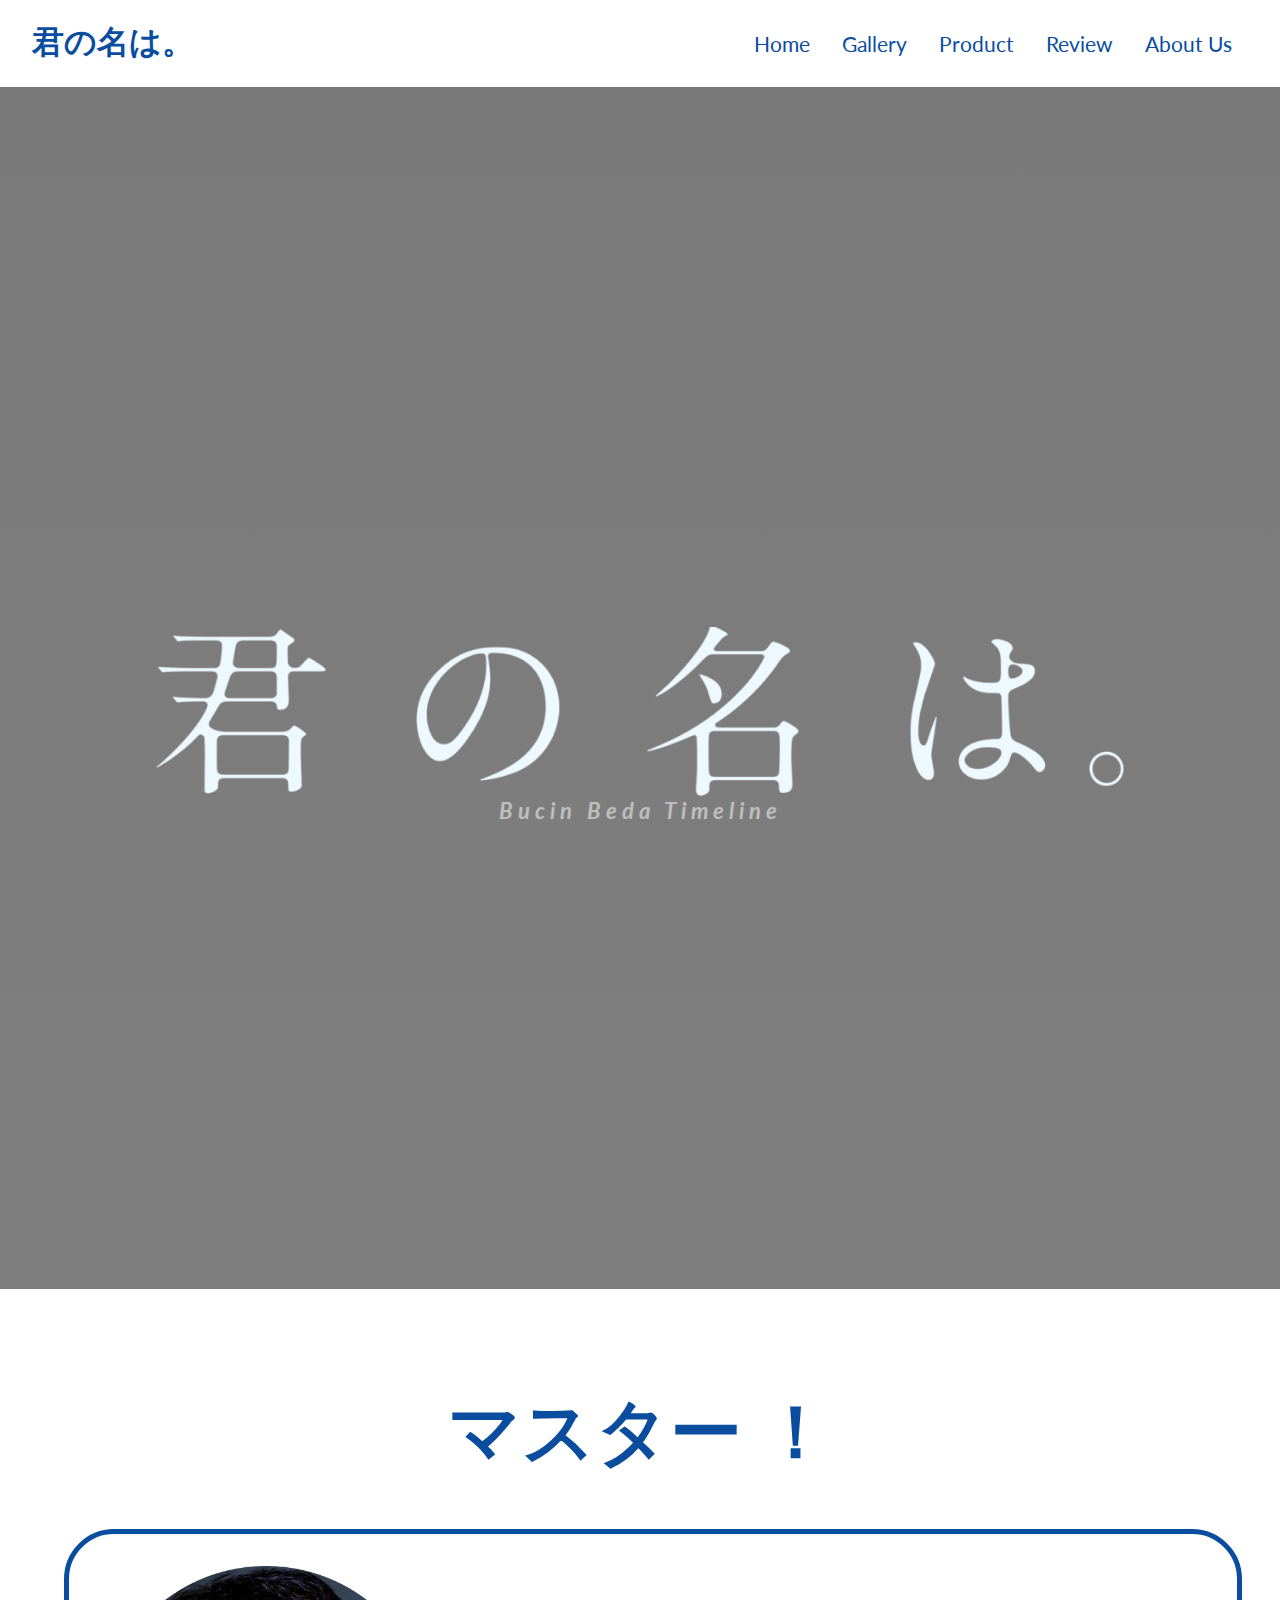
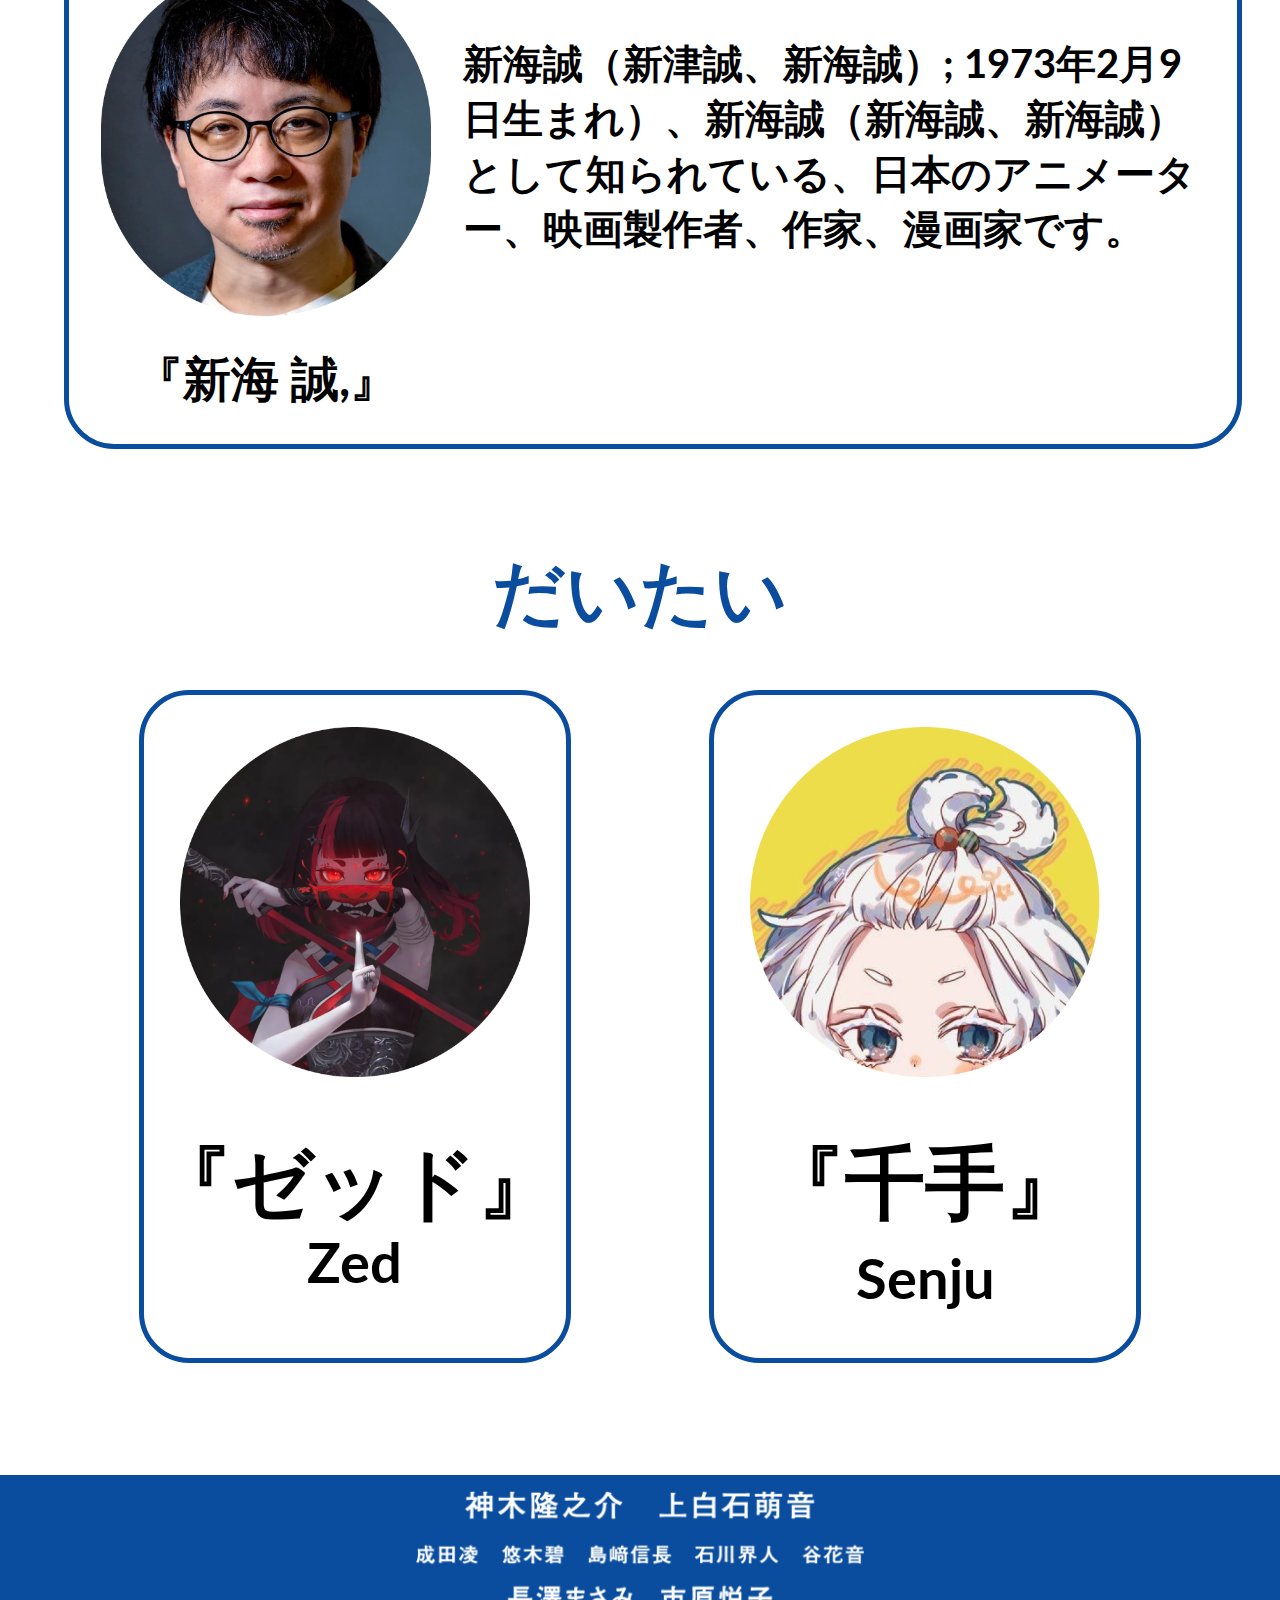
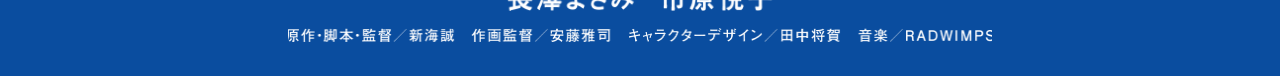
==== AboutUs.html @ 85a76c5c "about us" ====
<!DOCTYPE html>
<html lang="en">
  <head>
    <meta charset="UTF-8" />
    <meta http-equiv="X-UA-Compatible" content="IE=edge" />
    <meta name="viewport" content="width=device-width, initial-scale=1.0" />
    <link rel="stylesheet" href="About_styles.css" />
    <script src="script.js" defer></script>
    <title>Waifu Wangy Wangy</title>
  </head>
  <body>
    <!-- Start Navbar -->
    <nav class="navbar">
      <h1 class="brand-title">君の名は。</h1>
      <a href="#" class="hamburger">
        <span class="bar"></span>
        <span class="bar"></span>
        <span class="bar"></span>
      </a>
      <div class="navbar-links">
        <ul>
          <li><a href="index.html" class="active">Home</a></li>
          <li><a href="Gallery.html">Gallery</a></li>
          <li><a href="Product.html">Product</a></li>
          <li><a href="#">Review</a></li>
          <li><a href="AboutUs.html">About Us</a></li>
        </ul>
      </div>
    </nav>
    <!-- End Navbar -->

    <!-- Start Landing Page -->
    <div class="main-about">
      <div class="main-img">
        <img src="about/UrName.png" alt="" class="title-img" />
        <h1>Bucin Beda Timeline</h1>
      </div>
    </div>
    <!-- End Landing -->

    <!-- Start Sensei -->
    <div class="sensei-section">
      <h1 class="sensei-title">マスター ！</h1>
      <div class="card-sensei">
        <div class="profile-sensei">
          <img src="about/sensei-img.png" alt="" />
          <h1>『新海 誠,』</h1>
        </div>
        <p class="text-sensei">新海誠（新津誠、新海誠）; 1973年2月9日生まれ）、新海誠（新海誠、新海誠）として知られている、日本のアニメーター、映画製作者、作家、漫画家です。</p>
      </div>
    </div>

    <!-- End Sensei -->

    <!-- Start Creator -->

    <div class="creator-section">
      <h1 class="creator-title">だいたい</h1>
      <div class="creator-list">
        <div class="creator-card">
          <img src="about/Zed_pfp.png" alt="" />
          <h1>『ゼッド』</h1>
          <h2 class="Zed">Zed</h2>
        </div>
        <div class="creator-card">
          <img src="about/Senju_pfp.png" alt="" />
          <h1>『千手』</h1>
          <h2 class="Senju">Senju</h2>
        </div>
        <!-- <div class="creator-card-back">
          <h1>『千手』</h1>
          <h2 class="Senju">Senju</h2>
        </div> -->
      </div>
    </div>
    <!-- End Creator -->

    <!-- Start Footer -->
    <div class="footer-section">
      <img src="img/footer-text1.png" alt="" class="footer-text" />
      <img src="img/footer-text2.png" alt="" class="footer-text2" />
    </div>
    <!-- End Footer -->
  </body>
</html>
---- About_styles.css ----
@import url("https://fonts.googleapis.com/css2?family=Lato:ital,wght@0,100;0,300;0,400;0,700;0,900;1,900&family=Poppins:wght@200;300;400;500;600;700;800;900&display=swap");

* {
  box-sizing: border-box;
  font-family: "Lato", sans-serif;
}

body {
  margin: 0;
  padding: 0;
  /* height: 8000px; */
  animation: fadeInAnimation ease 1.5s;
  animation-iteration-count: 1;
  animation-fill-mode: forwards;
}
@keyframes fadeInAnimation {
  0% {
    opacity: 0;
  }
  100% {
    opacity: 1;
  }
}

/* Start Navbar */
.navbar {
  display: flex;
  position: relative;
  justify-content: space-between;
  align-items: center;
  background-color: white;
  color: black;
  margin: 0 2rem 0;
}

.brand-title {
  font-size: 2rem;
  color: rgba(10, 77, 159, 1);
  font-weight: 500;
  cursor: pointer;
  font-weight: bold;
}

.navbar-links {
  height: 100%;
}

.navbar-links ul {
  display: flex;
  margin: 0;
  padding: 0;
}

.navbar-links li {
  list-style: none;
}

.navbar-links li a {
  display: block;
  text-decoration: none;
  color: rgba(10, 77, 159, 1);
  padding: 1rem;
  font-size: 1.3rem;
}

.navbar-links li a:hover {
  color: rgba(10, 77, 159, 0.3);
  transition: all 0.5s;
}

.hamburger {
  position: absolute;
  right: 1rem;
  display: none;
  flex-direction: column;
  justify-content: space-between;
  width: 30px;
  height: 21px;
}

.hamburger .bar {
  height: 3px;
  width: 100%;
  background-color: black;
  border-radius: 10px;
}
/* End Navbar */

/* Start Landing Page */
.main-img {
  background-image: linear-gradient(rgba(0, 0, 0, 0.527), rgba(0, 0, 0, 0.5)), url(https://data.whicdn.com/images/332335753/original.gif);
  /* background-image: url(about/About-bg.png); */
  position: relative;
  width: 100%;
  background-size: cover;
  display: flex;
  align-items: center;
  flex-direction: column;
  padding-bottom: 50vh;
  overflow: hidden;
}

.title-img {
  padding-top: 60vh;
  width: 1000px;
  height: 50%;
  padding-bottom: 0rem;
  animation: fadeInAnimation ease 5s;
  animation-iteration-count: 1;
  animation-fill-mode: forwards;
  padding-left: 1rem;
  padding-right: 1rem;
}

.main-img h1 {
  margin-top: -2vh;

  color: white;
  font-size: 1.4rem;
  font-style: italic;
  opacity: 0.5;
  letter-spacing: 5px;
}
/* End Landing Page */

/* Start Sensei */

.sensei-title {
  color: rgba(10, 77, 159, 1);
  padding-top: 3rem;
  font-size: 4.5rem;
  text-align: center;
}

.profile-sensei {
  display: flex;
  flex-direction: column;
  align-items: center;
}

.profile-sensei img {
  margin-top: 2rem;
  width: 330px;
  height: 350px;
}

.profile-sensei h1 {
  font-size: 3rem;
}

.card-sensei {
  position: relative;
  left: 4rem;
  padding-left: 2rem;
  padding-right: 2rem;
  max-width: 92%;
  height: 90%;
  display: flex;
  flex-direction: row;
  border: solid rgba(10, 77, 159, 1) 5px;
  border-radius: 50px;
}

.text-sensei {
  display: flex;
  font-size: 2.5rem;
  font-weight: bold;
  padding-left: 2rem;
  padding-top: 3.9rem;
  overflow-wrap: break-word;
}

.sensei-section {
  overflow: hidden;
}
/* End Sensei */

/* Start Creator */
.creator-title {
  color: rgba(10, 77, 159, 1);
  padding-top: 3rem;
  font-size: 4.5rem;
  text-align: center;
}

.creator-card {
  display: flex;
  flex-direction: column;
  align-items: center;
  border: solid rgba(10, 77, 159, 1) 5px;
  border-radius: 50px;
  width: 27rem;
}

.creator-list :hover {
  transform-style: preserve-3d;
  transition: all 0.5s;
  transform: rotateY(-180deg);
  /* backface-visibility: hidden; */
  visibility: hidden;
}

.creator-card img {
  margin-top: 2rem;
  width: 350px;
  height: 350px;
}

.creator-card h1 {
  font-size: 5rem;
}

.Zed {
  margin-top: -4rem;
  font-size: 3.5rem;
}

.Senju {
  margin-top: -3rem;
  font-size: 3.5rem;
}

.creator-list {
  display: flex;
  flex-direction: row;
  justify-content: space-evenly;
  padding-bottom: 7rem;
}

/* End Creator */

/* Start Footer */
.footer-section {
  position: relative;
  /* top: 305vh; */
  background-color: rgba(10, 77, 159, 1);
  display: flex;
  flex-direction: column;
  align-items: center;
  justify-content: center;
}

.footer-text {
  padding-top: 1rem;
  width: 35%;
  padding-bottom: 1.1rem;
}

.footer-text2 {
  width: 55%;
  padding-bottom: 2.1rem;
}
/* End Footer */

@media (max-width: 800px) {
  /* Start Navbar */
  .navbar {
    flex-direction: column;
    align-items: flex-start;
    margin: 0;
  }

  .hamburger {
    display: flex;
    margin-top: 30px;
  }

  .navbar-links {
    display: none;
    width: 100%;
  }

  .navbar-links ul {
    width: 100%;
    flex-direction: column;
  }

  .navbar-links ul li {
    text-align: center;
  }

  .navbar-links ul li a {
    padding: 0.5rem 1rem;
    transition: all 0.5s;
    background-color: rgba(255, 255, 255, 1);
    color: rgba(10, 77, 159, 1);
  }

  .navbar-links ul li a:hover {
    color: rgba(10, 77, 159, 1);
    font-weight: bold;
    background-color: white;
  }

  .navbar-links.active {
    display: flex;
  }

  /* Start Landing Page */
  .main-img {
    background-image: linear-gradient(rgba(0, 0, 0, 0.527), rgba(0, 0, 0, 0.5)), url(https://data.whicdn.com/images/314292689/original.gif);
    background-position: center;
  }
  .title-img {
    width: 400px;
    height: 50%;
  }
  .main-img h1 {
    margin-top: 1vh;
    font-size: 0.9rem;
  }
  /* Start Sensei */

  .sensei-title {
    font-size: 3.5rem;
  }

  .card-sensei {
    flex-direction: column;
    max-width: 77%;
  }

  .text-sensei {
    margin-top: 0rem;
    font-size: 1.5rem;
    padding-right: 1rem;
  }

  .profile-sensei img {
    width: 230px;
    height: 250px;
  }
  .profile-sensei h1 {
    font-size: 2.4rem;
    margin-bottom: -2rem;
  }

  /* Star Creator */

  .creator-title {
    font-size: 3.5rem;
    margin-bottom: -2rem;
  }
  .creator-list {
    flex-direction: column;
    align-items: center;
  }
  .creator-card {
    margin-top: 4rem;
    width: 22rem;
  }

  .creator-card img {
    width: 250px;
    height: 250px;
  }

  .creator-card h1 {
    font-size: 3rem;
  }
  .Zed {
    margin-top: -2rem;
    font-size: 2.5rem;
  }

  .Senju {
    margin-top: -1rem;
    font-size: 2.5rem;
  }

  /* Start Footer */
  .footer-text {
    width: 55%;
  }

  .footer-text2 {
    width: 90%;
  }
}
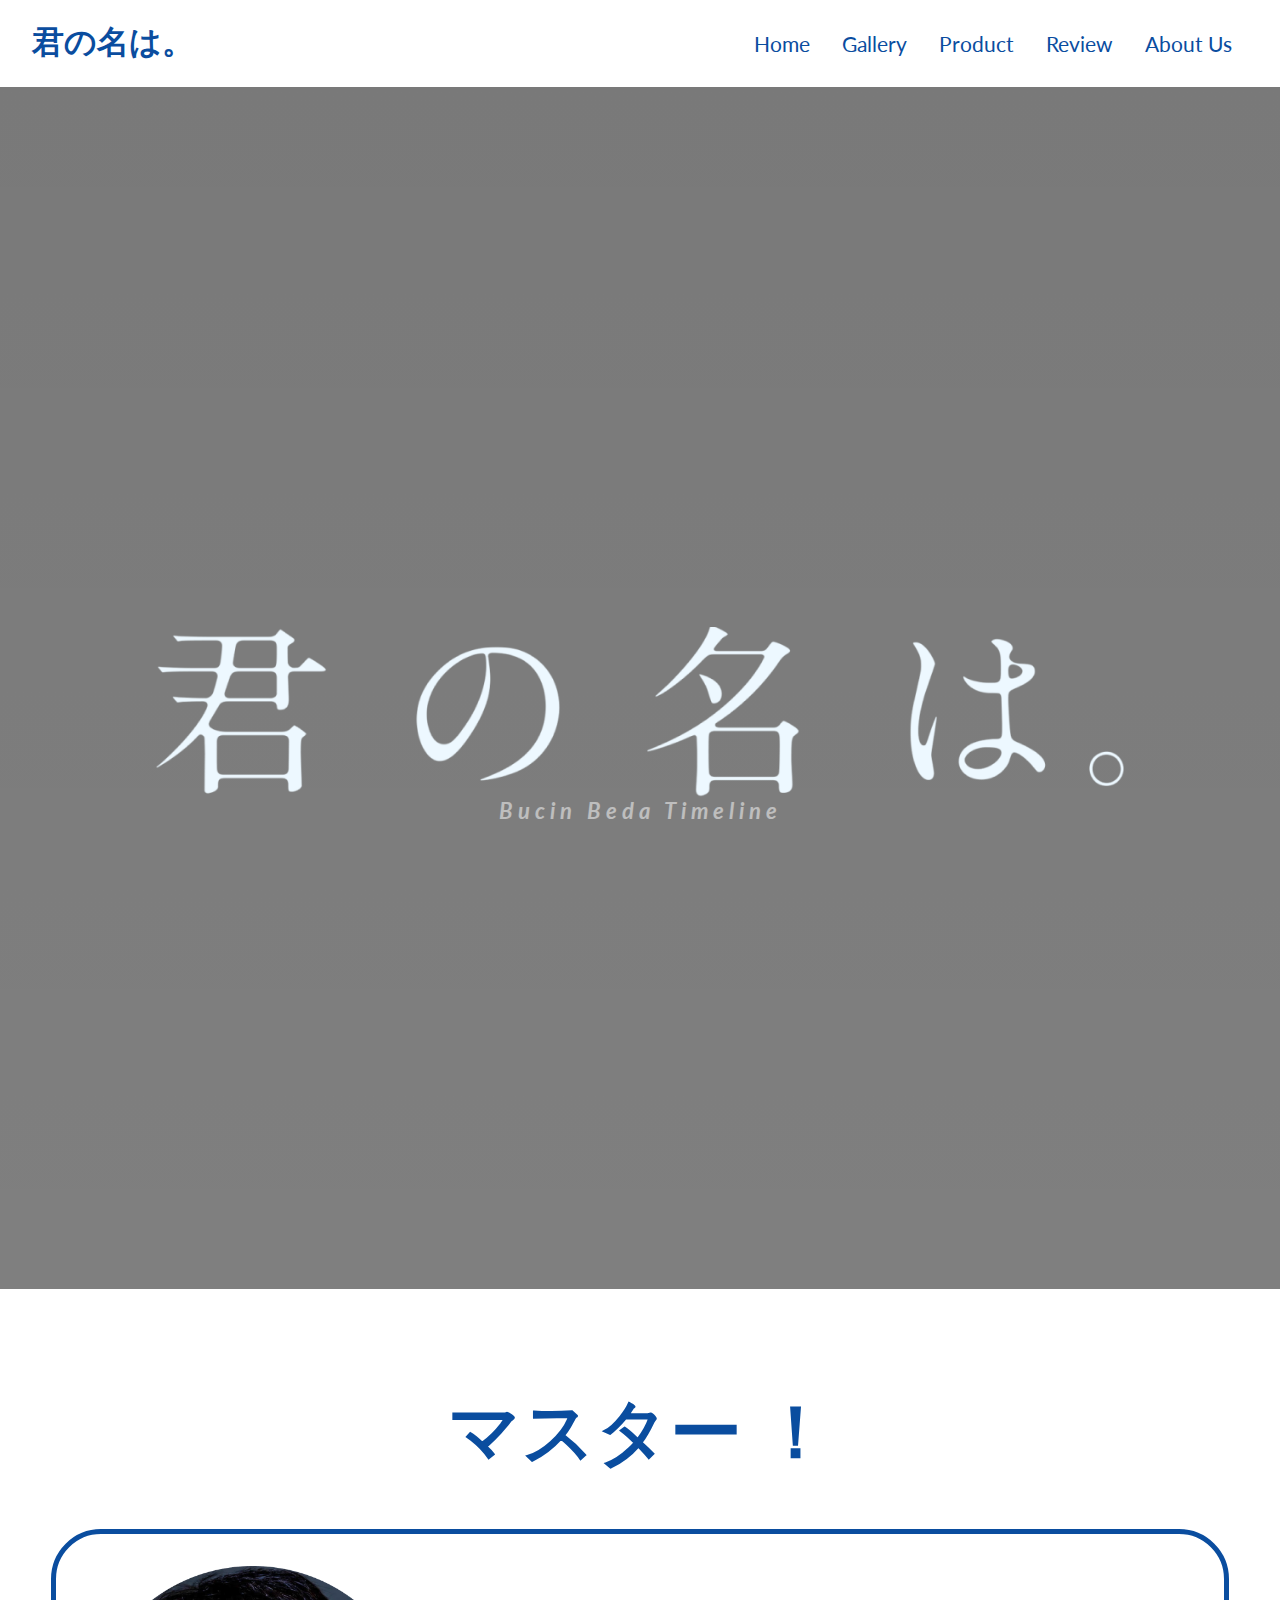
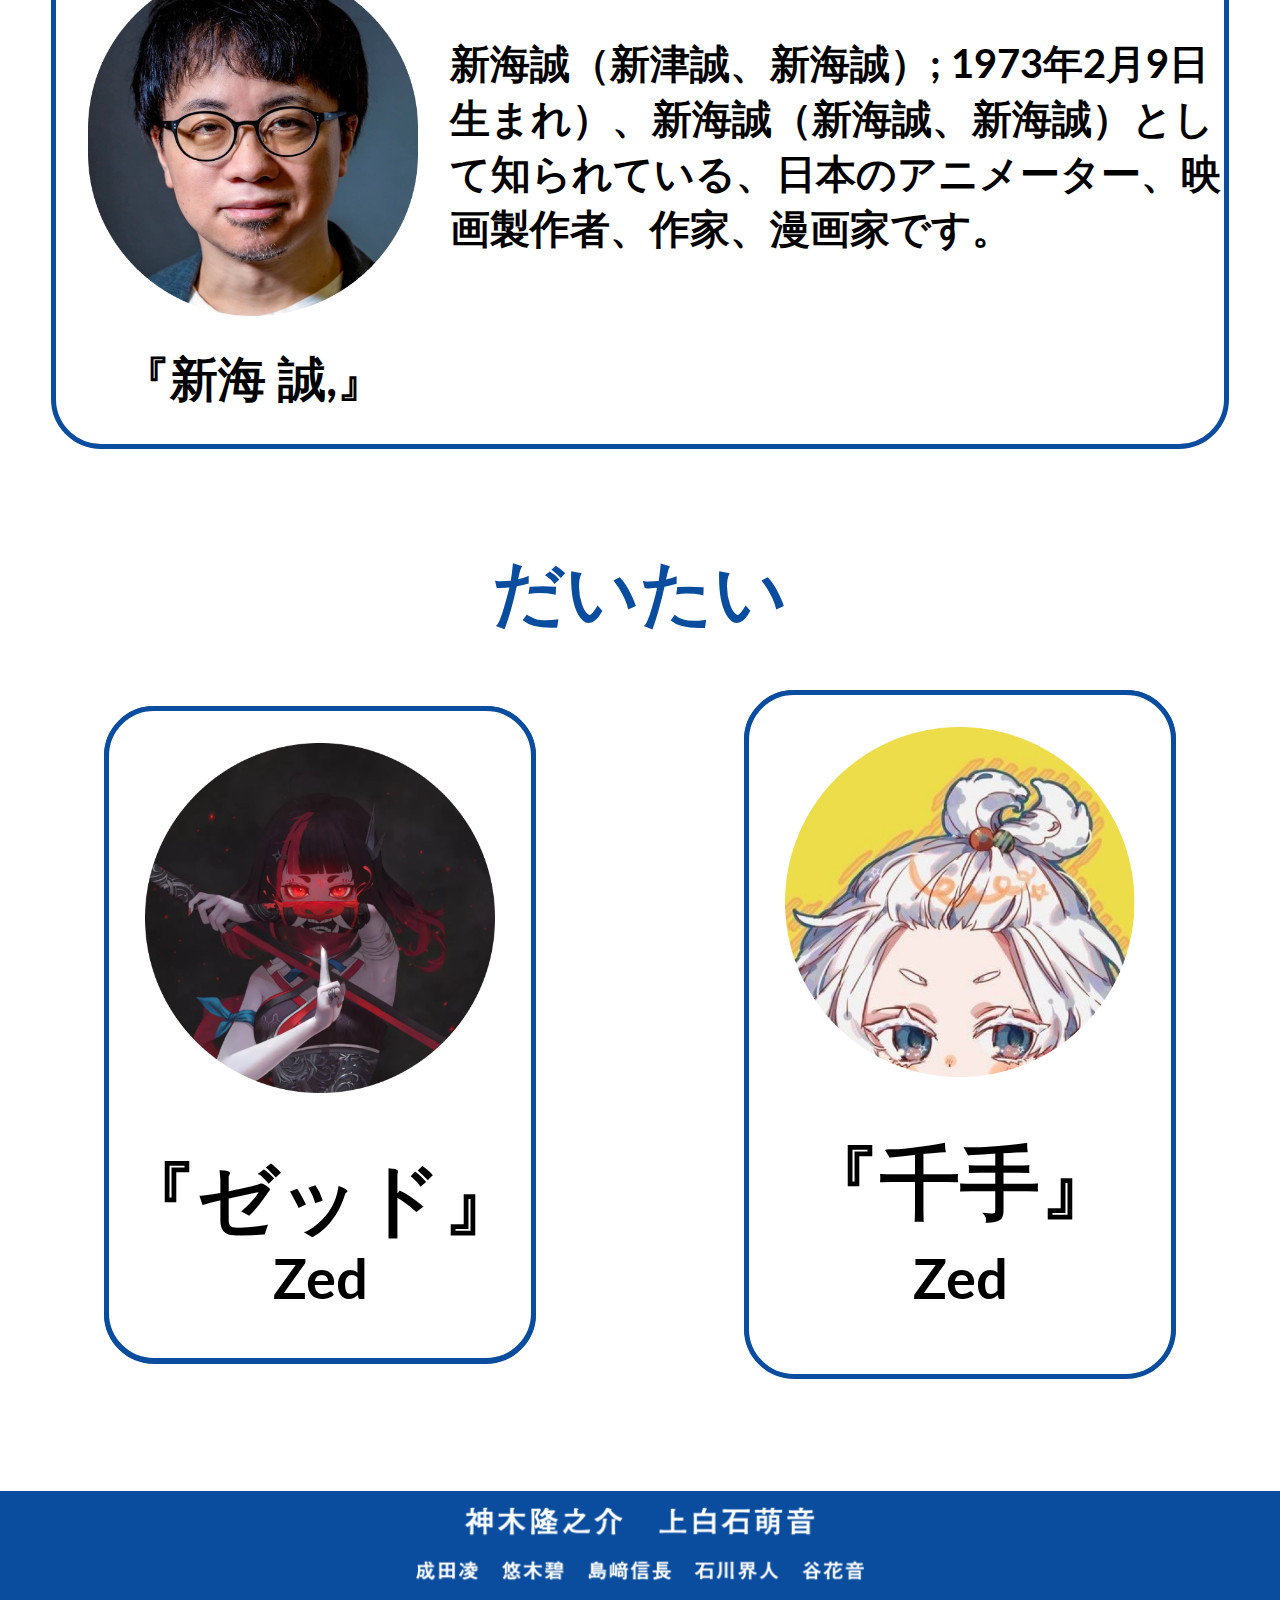
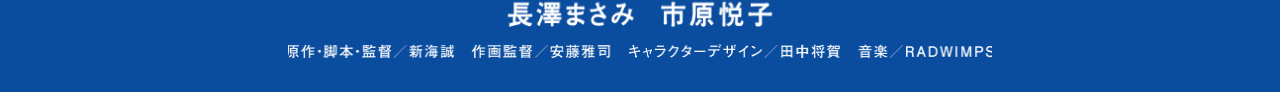
==== commit 29db4aa7: "about" ====
--- a/AboutUs.html
+++ b/AboutUs.html
@@ -57,20 +57,36 @@
     <div class="creator-section">
       <h1 class="creator-title">だいたい</h1>
       <div class="creator-list">
-        <div class="creator-card">
-          <img src="about/Zed_pfp.png" alt="" />
-          <h1>『ゼッド』</h1>
-          <h2 class="Zed">Zed</h2>
+        <div class="creators">
+          <div class="creator-card">
+            <img src="about/Zed_pfp.png" class="card-img" alt="" />
+            <h1>『ゼッド』</h1>
+            <h2 class="Zed">Zed</h2>
+          </div>
+          <div class="card-back">
+            <h1>『ゼッド』</h1>
+            <p class="about-zed">
+              Lorem ipsum dolor sit amet consectetur adipisicing elit. Maxime, quasi! Lorem ipsum dolor sit amet consectetur, adipisicing elit. Doloribus, id. Lorem, ipsum dolor sit amet consectetur adipisicing elit. Obcaecati architecto
+              odio exercitationem necessitatibus, eos expedita delectus similique ut commodi tempore dolore accusantium facilis. Nisi, ea? Lorem ipsum, dolor sit amet consectetur adipisicing elit. Deserunt cumque facere suscipit, aliquid
+              in, facilis consequuntur quam unde accusantium nam placeat explicabo atque.
+            </p>
+          </div>
         </div>
-        <div class="creator-card">
-          <img src="about/Senju_pfp.png" alt="" />
-          <h1>『千手』</h1>
-          <h2 class="Senju">Senju</h2>
+        <div class="creators">
+          <div class="creator-card">
+            <img src="about/Senju_pfp.png" class="card-img" alt="" />
+            <h1>『千手』</h1>
+            <h2 class="Senju">Zed</h2>
+          </div>
+          <div class="card-back">
+            <h1>『千手』</h1>
+            <p class="about-senju">
+              Lorem ipsum dolor sit amet consectetur adipisicing elit. Maxime, quasi! Lorem ipsum dolor sit amet consectetur, adipisicing elit. Doloribus, id. Lorem, ipsum dolor sit amet consectetur adipisicing elit. Obcaecati architecto
+              odio exercitationem necessitatibus, eos expedita delectus similique ut commodi tempore dolore accusantium facilis. Nisi, ea? Lorem ipsum, dolor sit amet consectetur adipisicing elit. Deserunt cumque facere suscipit, aliquid
+              in, facilis consequuntur quam unde accusantium nam placeat explicabo atque.
+            </p>
+          </div>
         </div>
-        <!-- <div class="creator-card-back">
-          <h1>『千手』</h1>
-          <h2 class="Senju">Senju</h2>
-        </div> -->
       </div>
     </div>
     <!-- End Creator -->
--- a/About_styles.css
+++ b/About_styles.css
@@ -150,9 +150,9 @@
 
 .card-sensei {
   position: relative;
-  left: 4rem;
+  /* left: 4rem; */
   padding-left: 2rem;
-  padding-right: 2rem;
+  /* padding-right: 2rem; */
   max-width: 92%;
   height: 90%;
   display: flex;
@@ -172,10 +172,14 @@
 
 .sensei-section {
   overflow: hidden;
+  display: flex;
+  flex-direction: column;
+  align-items: center;
 }
 /* End Sensei */
 
 /* Start Creator */
+/* Front-Card */
 .creator-title {
   color: rgba(10, 77, 159, 1);
   padding-top: 3rem;
@@ -183,6 +187,15 @@
   text-align: center;
 }
 
+.creator-list {
+  display: flex;
+  flex-direction: row;
+  justify-content: space-around;
+  align-items: center;
+  align-content: center;
+  padding-bottom: 7rem;
+}
+
 .creator-card {
   display: flex;
   flex-direction: column;
@@ -190,20 +203,29 @@
   border: solid rgba(10, 77, 159, 1) 5px;
   border-radius: 50px;
   width: 27rem;
-}
-
-.creator-list :hover {
-  transform-style: preserve-3d;
-  transition: all 0.5s;
-  transform: rotateY(-180deg);
-  /* backface-visibility: hidden; */
-  visibility: hidden;
-}
-
-.creator-card img {
+  z-index: 1;
+  backface-visibility: hidden;
+  background-color: white;
+}
+
+.card-img {
   margin-top: 2rem;
   width: 350px;
   height: 350px;
+  animation: 1s ease-out;
+  transition: 1s ease-in-out;
+}
+
+.creators:hover .creator-card {
+  transition: all 1s;
+  transform: rotateY(-180deg);
+  cursor: pointer;
+}
+
+.creators:not(:hover) .creator-card {
+  transition: all 1s;
+  transform: rotateY(-360sdeg);
+  cursor: pointer;
 }
 
 .creator-card h1 {
@@ -218,13 +240,59 @@
 .Senju {
   margin-top: -3rem;
   font-size: 3.5rem;
-}
-
-.creator-list {
-  display: flex;
-  flex-direction: row;
-  justify-content: space-evenly;
-  padding-bottom: 7rem;
+  padding-bottom: 1rem;
+}
+
+/* Back-Card */
+.creators {
+  display: flex;
+  flex-direction: column;
+}
+.card-back {
+  position: absolute;
+  display: flex;
+  flex-direction: column;
+  align-items: center;
+  /* flex-wrap: wrap; */
+  border: solid rgba(10, 77, 159, 1) 5px;
+  border-radius: 50px;
+  width: 27rem;
+  transform: rotateY(180deg);
+}
+
+.card-back h1 {
+  margin-top: 0.5rem;
+  font-size: 5rem;
+}
+
+.about-zed {
+  margin-top: -4rem;
+  font-size: 1.5rem;
+  text-align: center;
+  padding-left: 1rem;
+  padding-right: 1rem;
+  padding-bottom: 1.6rem;
+}
+
+.about-senju {
+  margin-top: -2.2rem;
+  font-size: 1.5rem;
+  text-align: center;
+  padding-left: 1rem;
+  padding-right: 1rem;
+  padding-bottom: 1.6rem;
+}
+
+.creators:hover .card-back {
+  transition: all 1s;
+  transform: rotateY(0deg);
+  cursor: pointer;
+}
+
+.creators:not(:hover) .card-back {
+  transition: all 1s;
+  transform: rotateY(-180sdeg);
+  cursor: pointer;
 }
 
 /* End Creator */
@@ -318,6 +386,7 @@
   .card-sensei {
     flex-direction: column;
     max-width: 77%;
+    padding-left: 0rem;
   }
 
   .text-sensei {
@@ -336,7 +405,7 @@
   }
 
   /* Star Creator */
-
+  /* Front-Card */
   .creator-title {
     font-size: 3.5rem;
     margin-bottom: -2rem;
@@ -344,10 +413,11 @@
   .creator-list {
     flex-direction: column;
     align-items: center;
+    justify-content: center;
   }
   .creator-card {
     margin-top: 4rem;
-    width: 22rem;
+    width: 20rem;
   }
 
   .creator-card img {
@@ -368,6 +438,27 @@
     font-size: 2.5rem;
   }
 
+  /* Back-Card */
+  .card-back {
+    margin-top: 4rem;
+    width: 20rem;
+  }
+
+  .card-back h1 {
+    font-size: 3.5rem;
+  }
+  .about-zed {
+    padding-top: 1rem;
+    font-size: 1.1rem;
+    padding-bottom: 0.5rem;
+  }
+
+  .about-senju {
+    padding-top: 1rem;
+    font-size: 1.1rem;
+    padding-bottom: 0.5rem;
+  }
+
   /* Start Footer */
   .footer-text {
     width: 55%;
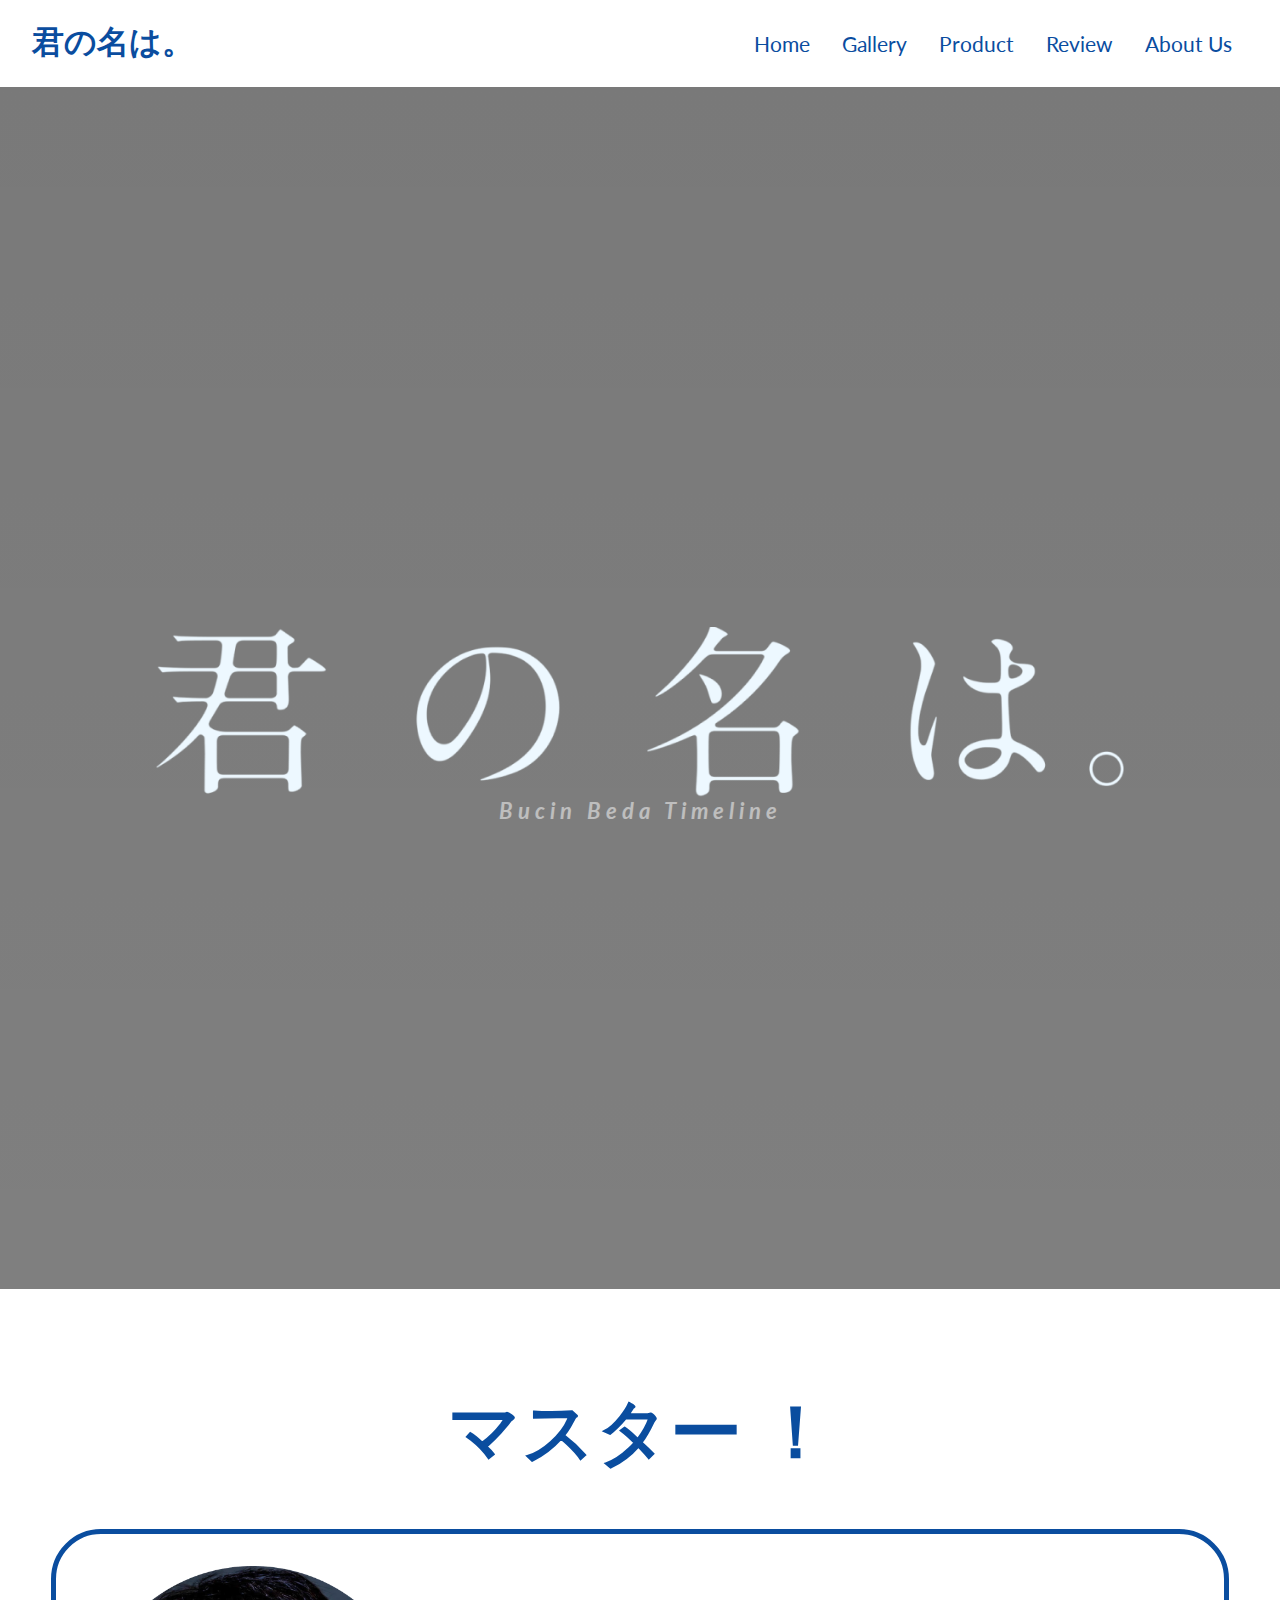
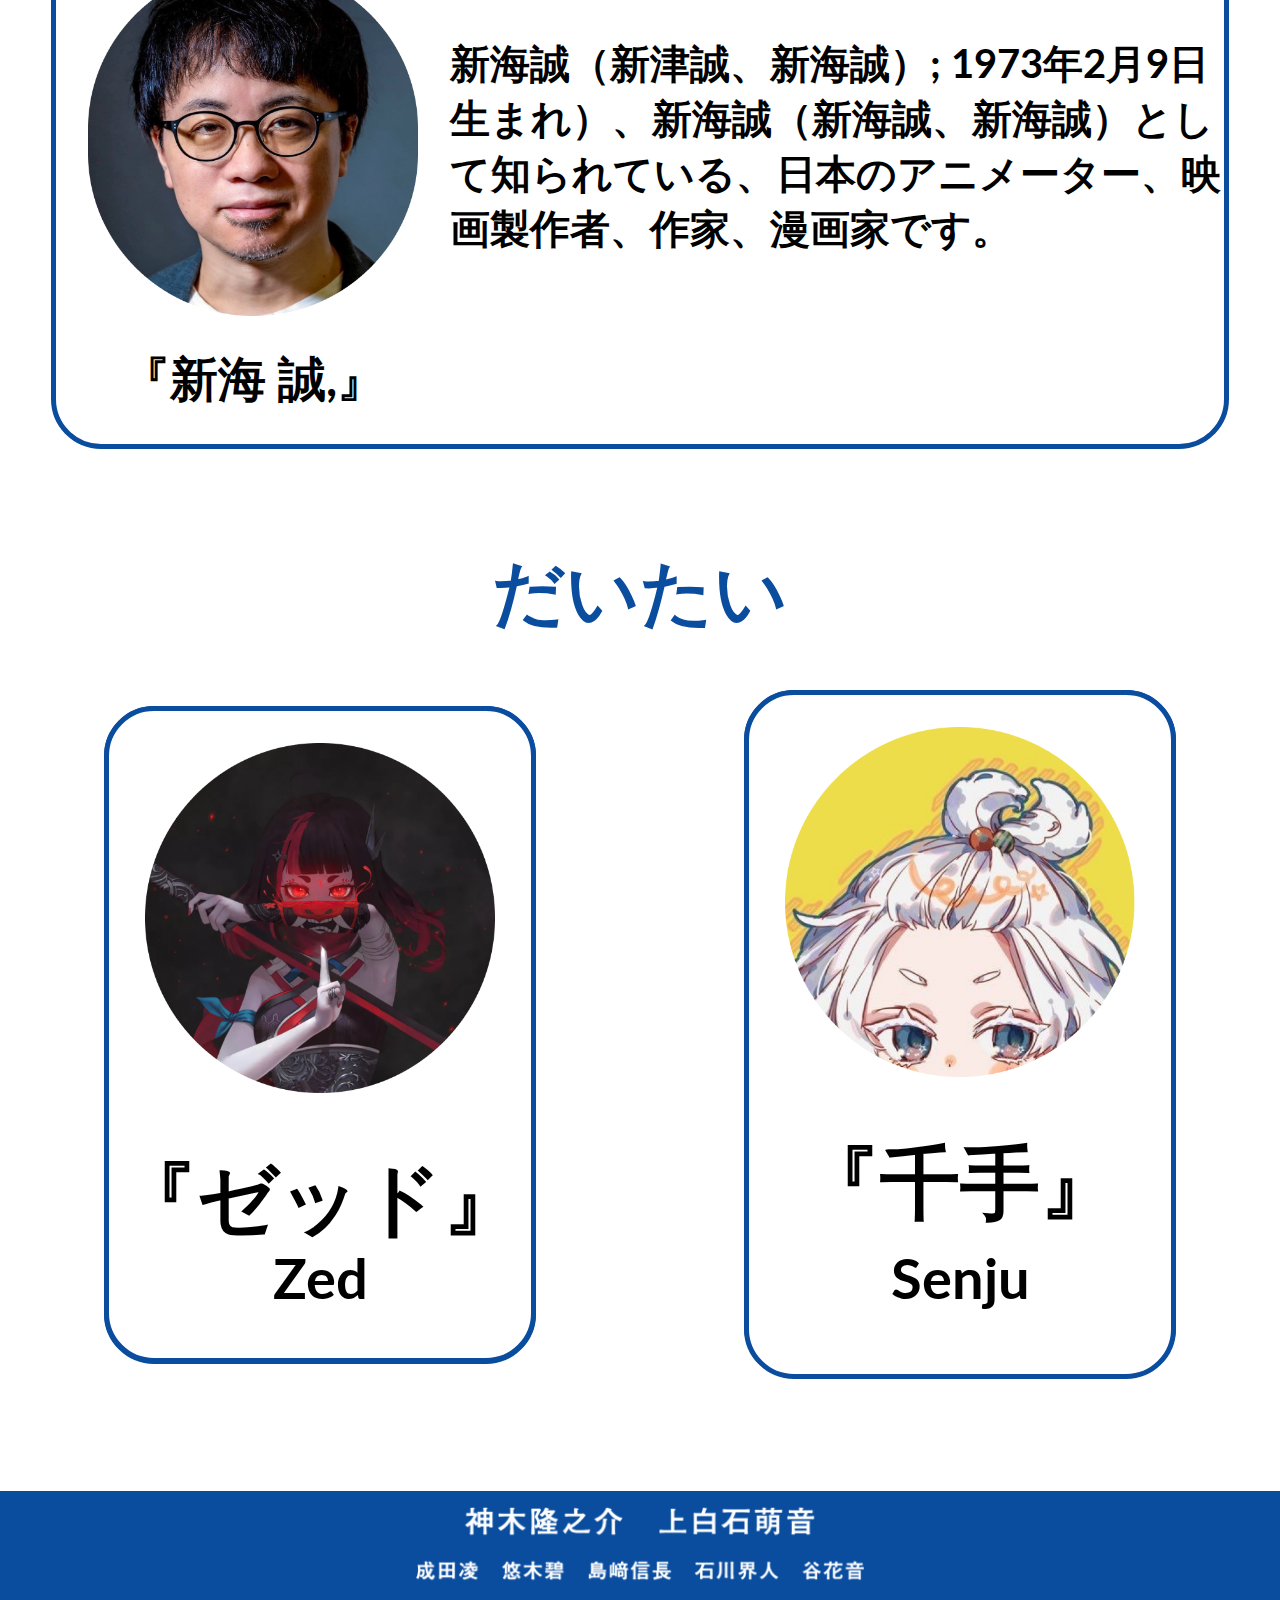
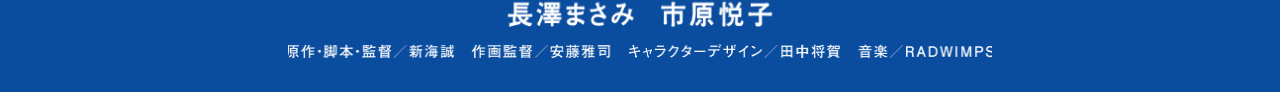
==== commit b0b5021f: "typo di About us" ====
--- a/AboutUs.html
+++ b/AboutUs.html
@@ -76,7 +76,7 @@
           <div class="creator-card">
             <img src="about/Senju_pfp.png" class="card-img" alt="" />
             <h1>『千手』</h1>
-            <h2 class="Senju">Zed</h2>
+            <h2 class="Senju">Senju</h2>
           </div>
           <div class="card-back">
             <h1>『千手』</h1>
